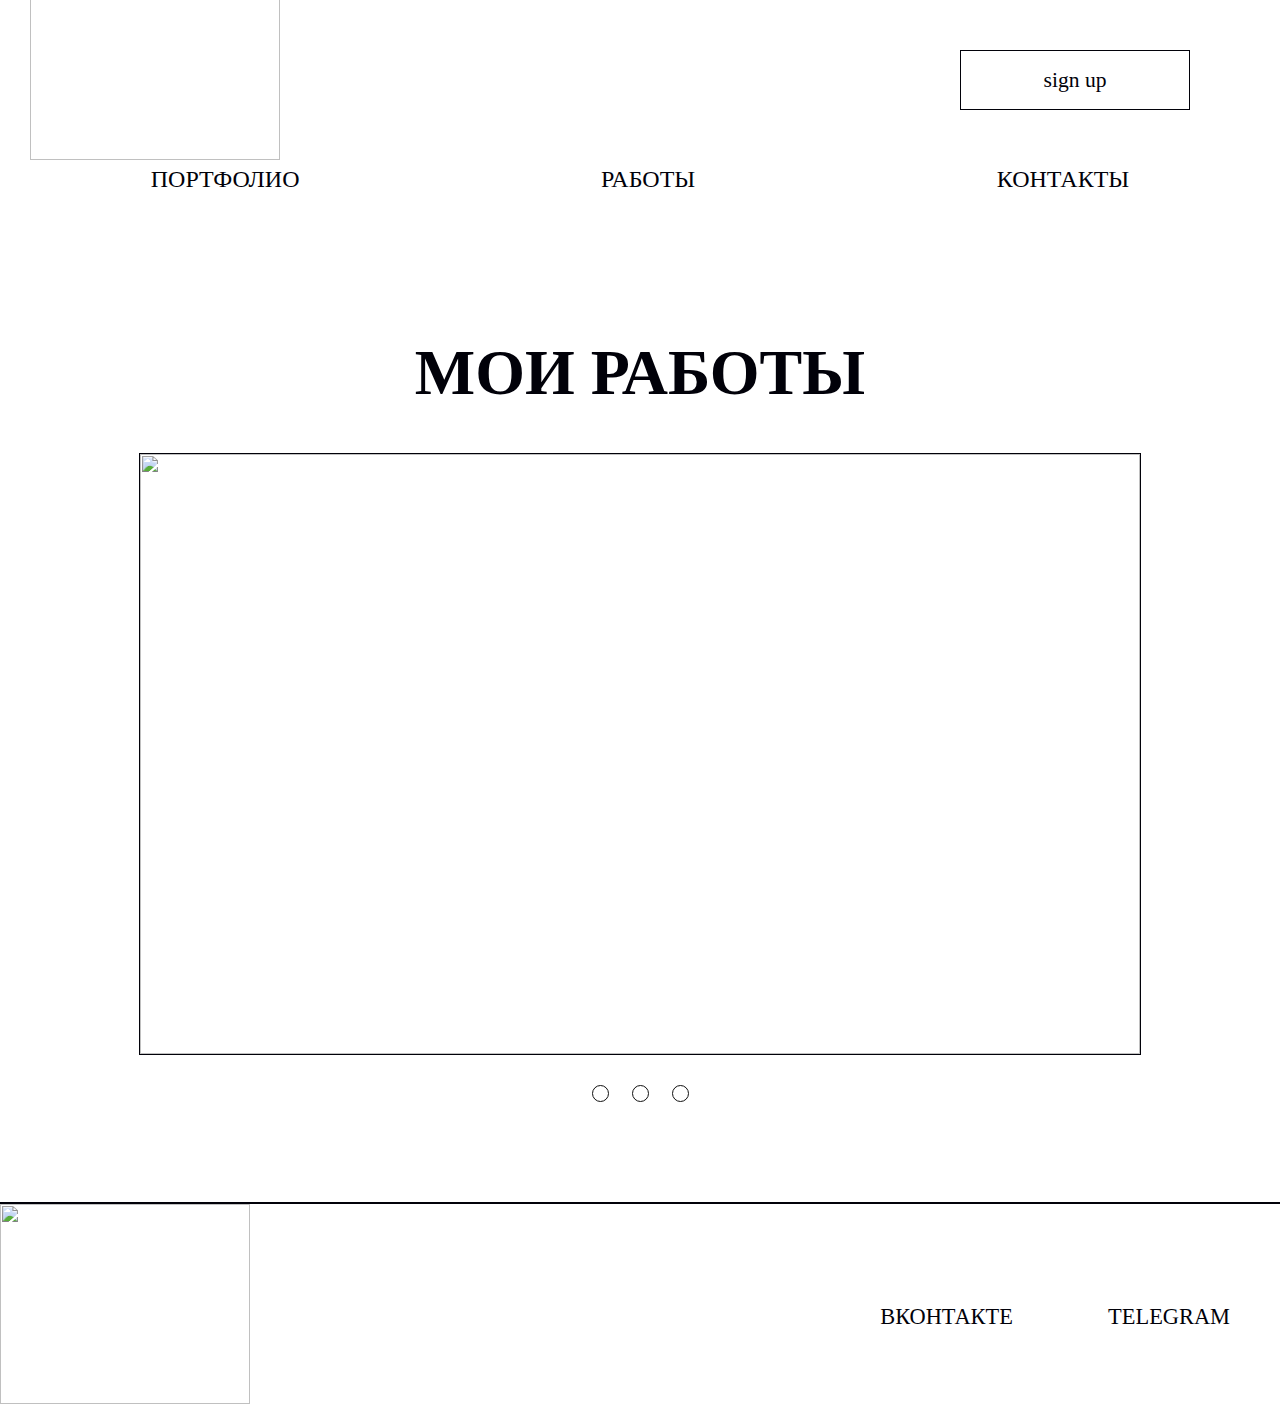
==== index2.html @ 5600e5e8 "Add files via upload" ====
<!DOCTYPE html>
<html lang="en">
<head>
    <meta charset="UTF-8">
    <meta http-equiv="X-UA-Compatible" content="IE=edge">
    <meta name="viewport" content="width=device-width, initial-scale=1.0">
    <link rel="stylesheet" href="header_hooter.css">
    <link rel="stylesheet" href="main2.css">
    <link rel="stylesheet" href="adaptiv.css">
    <title>Document</title>
</head>
<body>
    <header>
        <div class="header container">
            <div class="logo">

                <div class="logo_img">
                    <a href="/index.html"><img src="/img/logoza.ru.png" alt=""></a>
                </div>

                <div class="header_menu">
                    <a href="/index.html">ПОРТФОЛИО</a>
                    <a href="/index2.html">РАБОТЫ</a>
                    <a href="/index3.html">КОНТАКТЫ</a>
                </div>
                <div class="header_input">
                    <a href="/index4.html"><input type="submit" value="sign up"></a>
                </div>
            </div>
        </div>

        <div class="header_menu2">
            <a href="/index.html" class="">ПОРТФОЛИО</a>
            <a href="/index2.html">РАБОТЫ</a>
            <a href="/index3.html">КОНТАКТЫ</a>
        </div>

        <div class="menu_burgerr">
            <img src="/img/burger-menu-3132626-2638855.png" alt="">
        </div>
        <div class="popap"></div>
        <div class="menu_burger">
            <div class="menu_burger1">
                <div>
                    <a href="/index.html">ПОРТФОЛИО</a>
                </div>
                <div>
                    <a href="/index2.html">РАБОТЫ</a>
                </div>
                <div>
                    <a href="/index3.html">КОНТАКТЫ</a>
                </div>

                <a href="/index4.html"><input type="submit" value="sign up"></a>
            </div>
        </div>
    </header>
    <main>
        <div class="main">
            <div class="main_h1_2">
                <h1>МОИ РАБОТЫ</h1>
            </div>

            <div class="main_foto_block">
                <div class="main_foto container">
                    <input type="radio" id="r1" name="hg">
                    <input type="radio" id="r2" name="hg">
                    <input type="radio" id="r3" name="hg">
                    <div id="h1"><img src="/img/firefox_tgjXhFBpxO.png" alt=""></div>
                    <div class="imgblock2"><img src="/img/firefox_6384Vx7XqQ.png" alt=""></div>
                    <div class="imgblock3"><img src="/img/firefox_5L2qOkBuNu.jpg" alt=""></div>
                </div>
                <div class="label">
                    <label for="r1" id="f1"></label>
                    <label for="r2"></label>
                    <label for="r3"></label>
                </div>
                
            </div>
        </div>
    </main>
    <footer>
        <div class="footer">
            <div class="footer_logo">
                <img src="/img/logoza.ru.png" alt="">
            </div>

            <div class="footer_contact">
                <div class="footer_contact_a1">
                    <a href=""><img src="/img/header_last_vector2.png" alt=""> ВКОНТАКТЕ</a>
                </div>
                <div class="footer_contact_a2">
                    <a href=""><img src="/img/header_last_vector3.png" alt=""> TELEGRAM</a>
                </div>
            </div>
        </div>
    </footer>

    <script src="/java.js"></script>
</body>
</html>
---- header_hooter.css ----
@font-face {
    font-family: virilica;
    src: url(/fonts/Robtronika-4Bq8p.ttf);
}

@font-face {
    font-family: jiro;
    src: url(/fonts/RobtronikaItalic-0Wqn9.ttf);
}

body{
    padding: 0;
    margin: 0;
}

.container{
    max-width: 1600px;
    margin: 0px auto;
}

header .logo{
    display: flex;
    justify-content: space-between;
    margin-top: 50px;
}

header .logo img{
    width: 250px;
    height: 200px;
    margin-top: -90px;
}

header .logo a{
    font-size: 1.5em;
    font-family: virilica; 
    color: #010109;
    text-decoration: none;
    margin: 0px 30px;
}

.header_menu2{
    display: none;
}

header .logo .header_menu a:hover, 
.logo .header_menu a.active{
    border-bottom: solid 2px #032e23;
}

header .logo .header_input input{
    width: 230px;
    height: 60px;
    text-align: center;
    background-color: #fff;
    color: #010109;
    font-size: 0.9em;
    font-family: virilica;
    border: solid 1px #010109;
    cursor: pointer;
}


/* FOOTER */

footer{
    border-top: 2px solid #010109;
    margin-top: 100px;
}

footer .footer{
    max-width: 1600px;
    margin: 0px auto;
    display: flex;
    justify-content: space-between;
}

footer .footer .footer_logo img{
    width: 250px;
    height: 200px;
}

footer .footer .footer_contact{
    margin-top: 100px;
    display: flex;
}

footer .footer .footer_contact .footer_contact_a1 a, .footer_contact_a2 a{
    margin: 20px 50px;
    font-family: virilica;
    font-size: 1.4em;
    color: #010109;
    text-decoration: none;
}

footer .footer .footer_contact .footer_contact_a1 a img, .footer_contact_a2 a img{
    background-color: #010109;
    margin-right: -10px;
}

.menu_burgerr{
    display: none;
}

.popap.active{
    display: block;
    width: 100%;
    height: 100vh;
    cursor: pointer;
    position: absolute;
    z-index: 1;
}

.menu_burger{
    display: none;
}

.menu_burger.active{
    display: block;
    width: 70%;
    height: 70%;
    background-color: #fff;
    border: solid 2px #010109;
    border-radius: 0px 0px 0px 40%;
    position: absolute;
    top: 0px;
    right: 0;
    z-index: 2;
    text-align: center;
}

.menu_burger1{
    margin-top: 45%;
}

.menu_burger1 a{
    color: #010109;
    font-size: 1em;
    text-decoration: none;
    font-family: virilica;
}

.menu_burger1 input{
    width: 60px;
    height: 20px;
    font-size: 0.4em;
    color: #010109;
    border: solid 1px #010109;
    font-family: virilica;
    background-color: #fff;
    margin-top: 50px;
    cursor: pointer;
}

.menu_burger1 div{
    margin-top: 20px;
}
---- main2.css ----
main .main{
    text-align: center;
}

main .main .main_foto_block label{
    width: 15px;
    height: 15px;
    border-radius: 50px;
    border: solid 1px #111;
    margin: 0px auto;
}

main .main .main_h1_2{
    font-size: 2em;
    color: #010109;
    font-family: jiro;
}

main .main .main_foto_block input{
    display: none;
}

.label{
    display: flex;
    margin: 0px auto;
    max-width: 120px;
}

.label label:hover{
    background-color: black;
    cursor: pointer;
}

main .main_foto{
    overflow: hidden;
    display: flex;
    width: 1000px;
    height: 600px;
    margin: 30px auto;
    border: solid 1px #010109;
}

main .main_foto img{
    width: 1000px;
    height: 600px;
}

#r1:checked ~ #h1{
    margin-left: 0px;
    transition: all 1s;
}

#r2:checked ~ #h1{
    margin-left: -100%;
    transition: all 1s;
}

#r3:checked ~ #h1{
    margin-left: -200%;
    transition: all 1s;
}

#r1:checked ~ #f1{
    background-color: #010109;
}
---- adaptiv.css ----
@media (max-width: 1450px){
    .header_menu{
        display: none;
    }
    .header_menu2{
        display: flex;
    }

    .header_menu2 a{
        font-size: 1.5em;
        font-family: virilica; 
        color: #010109;
        text-decoration: none;
        margin: 0px auto;
        margin-bottom: 100px;
    }

    header .logo .header_menu a:hover, 
    .logo .header_menu a.active{
        border-bottom: solid 2px #032e23;
    }

    header .logo .header_input input{
        margin-right: 60px;
    }

    main .main .block_glavn {
        max-width: 1000px;
    }

    .main .gg h1 {
        font-size: 3em;
    }

}

@media (max-width: 1300px){
    main .main .main_glavn{
        max-width: 1000px;
    }
}

@media (max-width: 1100px){
    main .main .main_glavn{
        max-width: 900px;
    }

    main .main_foto img {
        width: 700px;
        height: 500px;
    }

    main .main_foto {
        width: 700px;
        height: 500px;
    }

    .main_h1 h1{
        font-size: 1.6em;
    }

    main .main .block_glavn {
        max-width: 800px;
    }
}

@media (max-width: 1000px){
    main .main .main_glavn{
        display: block;
        text-align: center;
        margin-top: -150px;
    }
}

@media (max-width: 900px){
    footer .footer .footer_contact .footer_contact_a1 a,
    .footer_contact_a2 a{
        font-size: 1em;
    }

    footer .footer .footer_contact .footer_contact_a1 a img,
    .footer_contact_a2 a img{
        vertical-align: middle;
    }

    .header_menu2 a{
        font-size: 1.2em;
    }

    main .main .block_glavn .block a {
        font-size: 1em;
    }

    main .main .block_glavn .block a img {
        height: 15px;
        margin-right: 10px;
    }

    main .main .block_glavn .block_glavn2 h2 {
        font-size: 1.1em;
    }

    main .main .block_glavn .block_glavn2 p {
        font-size: 0.9em;
    }

    main .main .block_glavn {
        max-width: 600px;
    }
}

@media (max-width: 800px){
    .main_h1_2 h1{
        font-size: 1.3em;
    }
}

@media (max-width: 750px){
    footer .footer{
        display: block;
    }

    .footer_logo{
        margin: 0px auto;
        display: flex;
        justify-content: center;
    }

    footer .footer .footer_contact{
        margin-top: 0;
    }

    footer .footer .footer_contact{
        justify-content: space-around;
        margin-bottom: 40px;
    }

    main .main_foto img {
        width: 400px;
        height: 350px;
    }

    main .main_foto {
        width: 400px;
        height: 350px;
    }

}

@media (max-width: 700px){
    main .main .block_glavn {
        max-width: 600px;
        display: block;
    }

    .block_glavn2{
        text-align: center;
        margin-top: 85px;
    }

    .block_glavn1{
        text-align: center;
    }

    .main .gg h1 {
        font-size: 2em;
    }

    .main .gg a{
        font-size: 1em;
    }
}

@media (max-width: 600px){
    .header_menu2 a {
        font-size: 0.9em;
        margin-bottom: 50px;
    }

    .main_h1 h1 {
        font-size: 2.5em;
        margin-bottom: 60px;
    }

    main .main .main_glavn {
        margin: 0px 25px;
    }

    .main_text{
        margin-top: -120px;
    }

    header .logo .header_input input {
        width: 130px;
        height: 45px;
        font-size: 0.5em;
    }

    .main_h1_2 h1 {
        font-size: 1em;
    }
}

@media (max-width: 500px){
    .header_menu2 a {
        font-size: 0.7em;
        margin-bottom: 30px;
    }

    .main_h1 h1 {
        font-size: 2em;
        margin-bottom: 30px;
    }

    main .main .main_glavn .main_img img {
        height: 360px;
        width: 250px;
    }

    footer .footer .footer_contact {
        display: block;
        text-align: center;
    }

    .footer_contact_a1{
        margin-bottom: 30px;
    }

    main .main .main_text p {
        font-size: 1em;
    }

    header .logo {
        display: block;
    }

    .header_input{
        display: flex;
        justify-content: center;
        margin-bottom: 30px;
        margin-top: -20px;
    }

    header .logo .header_input input {
        margin-right: 0px;
    }

    .logo_img{
        display: flex;
        justify-content: center;
    }

    main .main_foto img {
        width: 290px;
        height: 290px;
    }

    main .main_foto {
        width: 290px;
        height: 290px;
    }

    main .main .main_h1_3 h1 {
        font-size: 2em;
    }

    .main .gg h1 {
        font-size: 1em;
    }
}

@media (max-width: 400px){
    .header_menu2 {
        display: none;
    }

    header .logo .header_input{
        display: none;
    }

    .menu_burger{
        display: none;
        width: 100%;
        height: 100vh;
        background-color: rgb(0, 0, 0 0.5);
        position: absolute;
    }

    .menu_burgerr{
        display: flex;
        justify-content: center;
    }

    .menu_burgerr img{
        width: 30px;
        height: 30px;
        cursor: pointer;
    }

    header .logo img {
        width: 220px;
        height: 160px;
        margin-top: -90px;
    }

    .main_h1 h1 {
        font-size: 1.5em;
    }

    .main_h1_2 h1 {
        font-size: 0.6em;
        margin-top: 50px;
    }

    main .main .main_h1_3 h1 {
        font-size: 1.6em;
        margin-top: 50px;
    }

}
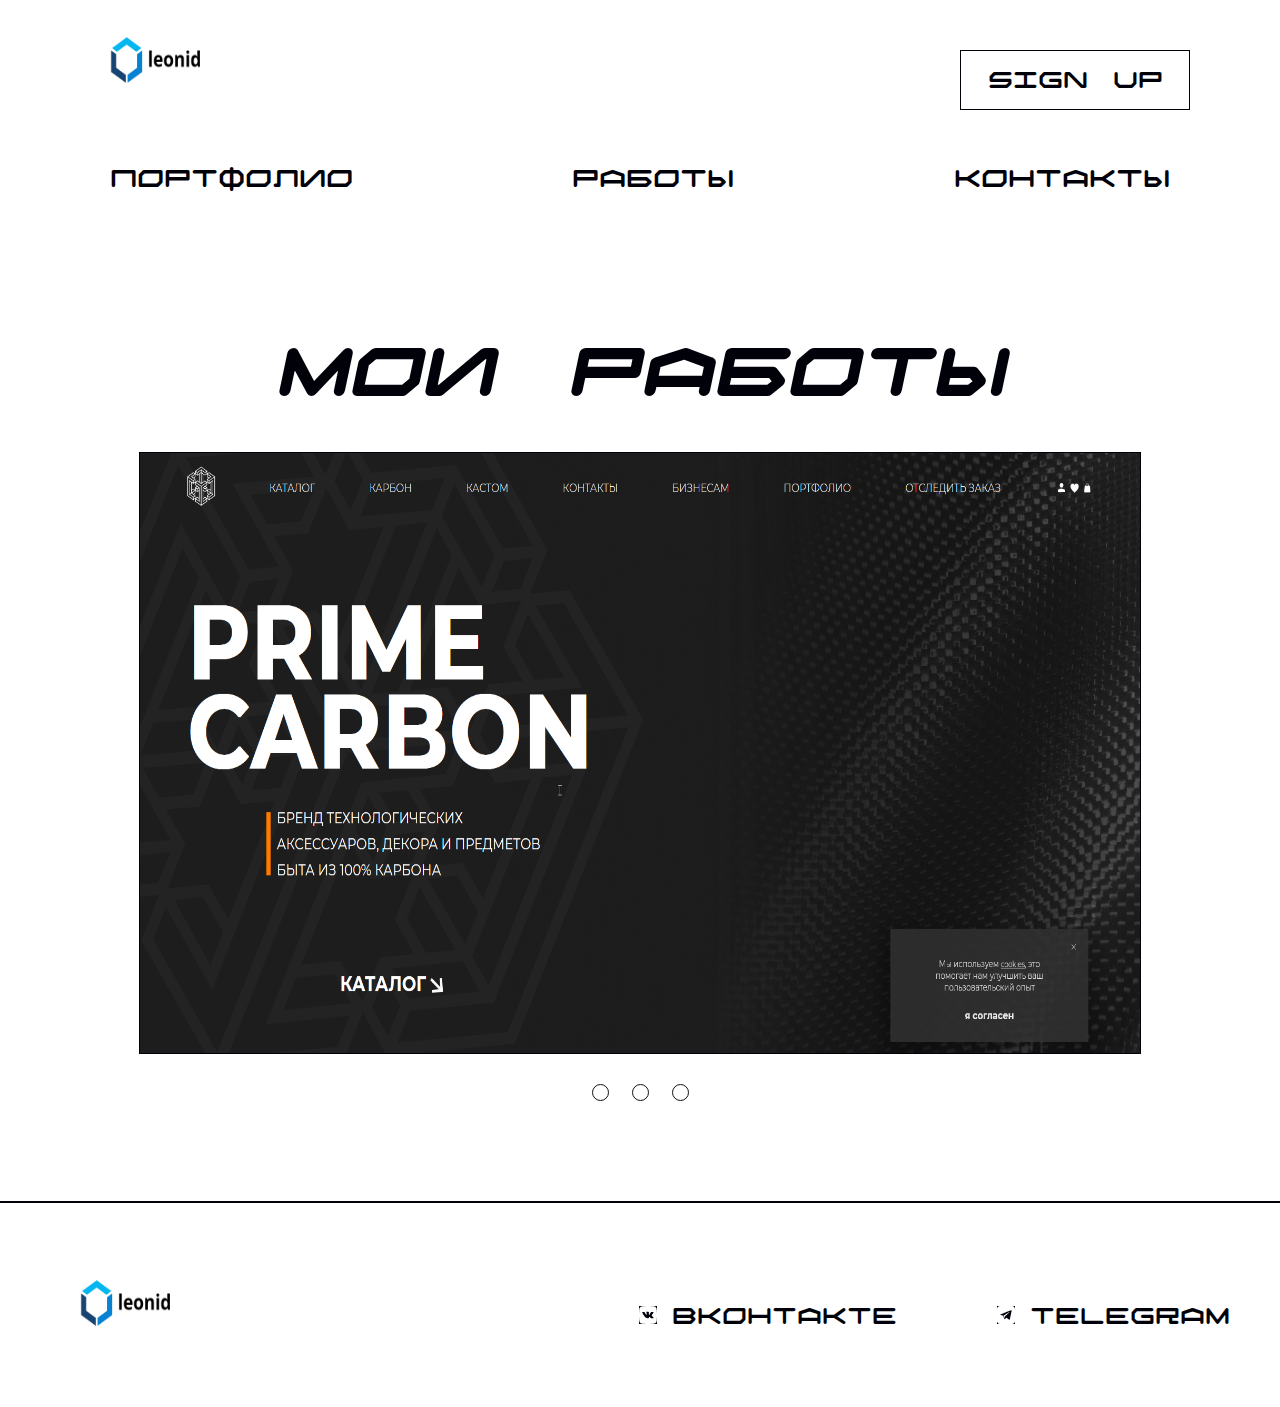
==== commit b82e5e20: "Update index2.html" ====
--- a/index2.html
+++ b/index2.html
@@ -15,43 +15,43 @@
             <div class="logo">
 
                 <div class="logo_img">
-                    <a href="/index.html"><img src="/img/logoza.ru.png" alt=""></a>
+                    <a href="index.html"><img src="img/logoza.ru.png" alt=""></a>
                 </div>
 
                 <div class="header_menu">
-                    <a href="/index.html">ПОРТФОЛИО</a>
-                    <a href="/index2.html">РАБОТЫ</a>
-                    <a href="/index3.html">КОНТАКТЫ</a>
+                    <a href="index.html">ПОРТФОЛИО</a>
+                    <a href="index2.html">РАБОТЫ</a>
+                    <a href="index3.html">КОНТАКТЫ</a>
                 </div>
                 <div class="header_input">
-                    <a href="/index4.html"><input type="submit" value="sign up"></a>
+                    <a href="index4.html"><input type="submit" value="sign up"></a>
                 </div>
             </div>
         </div>
 
         <div class="header_menu2">
-            <a href="/index.html" class="">ПОРТФОЛИО</a>
-            <a href="/index2.html">РАБОТЫ</a>
-            <a href="/index3.html">КОНТАКТЫ</a>
+            <a href="index.html" class="">ПОРТФОЛИО</a>
+            <a href="index2.html">РАБОТЫ</a>
+            <a href="index3.html">КОНТАКТЫ</a>
         </div>
 
         <div class="menu_burgerr">
-            <img src="/img/burger-menu-3132626-2638855.png" alt="">
+            <img src="img/burger-menu-3132626-2638855.png" alt="">
         </div>
         <div class="popap"></div>
         <div class="menu_burger">
             <div class="menu_burger1">
                 <div>
-                    <a href="/index.html">ПОРТФОЛИО</a>
+                    <a href="index.html">ПОРТФОЛИО</a>
                 </div>
                 <div>
-                    <a href="/index2.html">РАБОТЫ</a>
+                    <a href="index2.html">РАБОТЫ</a>
                 </div>
                 <div>
-                    <a href="/index3.html">КОНТАКТЫ</a>
+                    <a href="index3.html">КОНТАКТЫ</a>
                 </div>
 
-                <a href="/index4.html"><input type="submit" value="sign up"></a>
+                <a href="index4.html"><input type="submit" value="sign up"></a>
             </div>
         </div>
     </header>
@@ -66,9 +66,9 @@
                     <input type="radio" id="r1" name="hg">
                     <input type="radio" id="r2" name="hg">
                     <input type="radio" id="r3" name="hg">
-                    <div id="h1"><img src="/img/firefox_tgjXhFBpxO.png" alt=""></div>
-                    <div class="imgblock2"><img src="/img/firefox_6384Vx7XqQ.png" alt=""></div>
-                    <div class="imgblock3"><img src="/img/firefox_5L2qOkBuNu.jpg" alt=""></div>
+                    <div id="h1"><img src="img/firefox_tgjXhFBpxO.png" alt=""></div>
+                    <div class="imgblock2"><img src="img/firefox_6384Vx7XqQ.png" alt=""></div>
+                    <div class="imgblock3"><img src="img/firefox_5L2qOkBuNu.jpg" alt=""></div>
                 </div>
                 <div class="label">
                     <label for="r1" id="f1"></label>
@@ -82,20 +82,20 @@
     <footer>
         <div class="footer">
             <div class="footer_logo">
-                <img src="/img/logoza.ru.png" alt="">
+                <img src="img/logoza.ru.png" alt="">
             </div>
 
             <div class="footer_contact">
                 <div class="footer_contact_a1">
-                    <a href=""><img src="/img/header_last_vector2.png" alt=""> ВКОНТАКТЕ</a>
+                    <a href=""><img src="img/header_last_vector2.png" alt=""> ВКОНТАКТЕ</a>
                 </div>
                 <div class="footer_contact_a2">
-                    <a href=""><img src="/img/header_last_vector3.png" alt=""> TELEGRAM</a>
+                    <a href=""><img src="img/header_last_vector3.png" alt=""> TELEGRAM</a>
                 </div>
             </div>
         </div>
     </footer>
 
-    <script src="/java.js"></script>
+    <script src="java.js"></script>
 </body>
-</html>+</html>
--- a/header_hooter.css
+++ b/header_hooter.css
@@ -1,11 +1,11 @@
 @font-face {
     font-family: virilica;
-    src: url(/fonts/Robtronika-4Bq8p.ttf);
+    src: url(fonts/Robtronika-4Bq8p.ttf);
 }
 
 @font-face {
     font-family: jiro;
-    src: url(/fonts/RobtronikaItalic-0Wqn9.ttf);
+    src: url(fonts/RobtronikaItalic-0Wqn9.ttf);
 }
 
 body{
@@ -153,4 +153,4 @@
 
 .menu_burger1 div{
     margin-top: 20px;
-}+}
